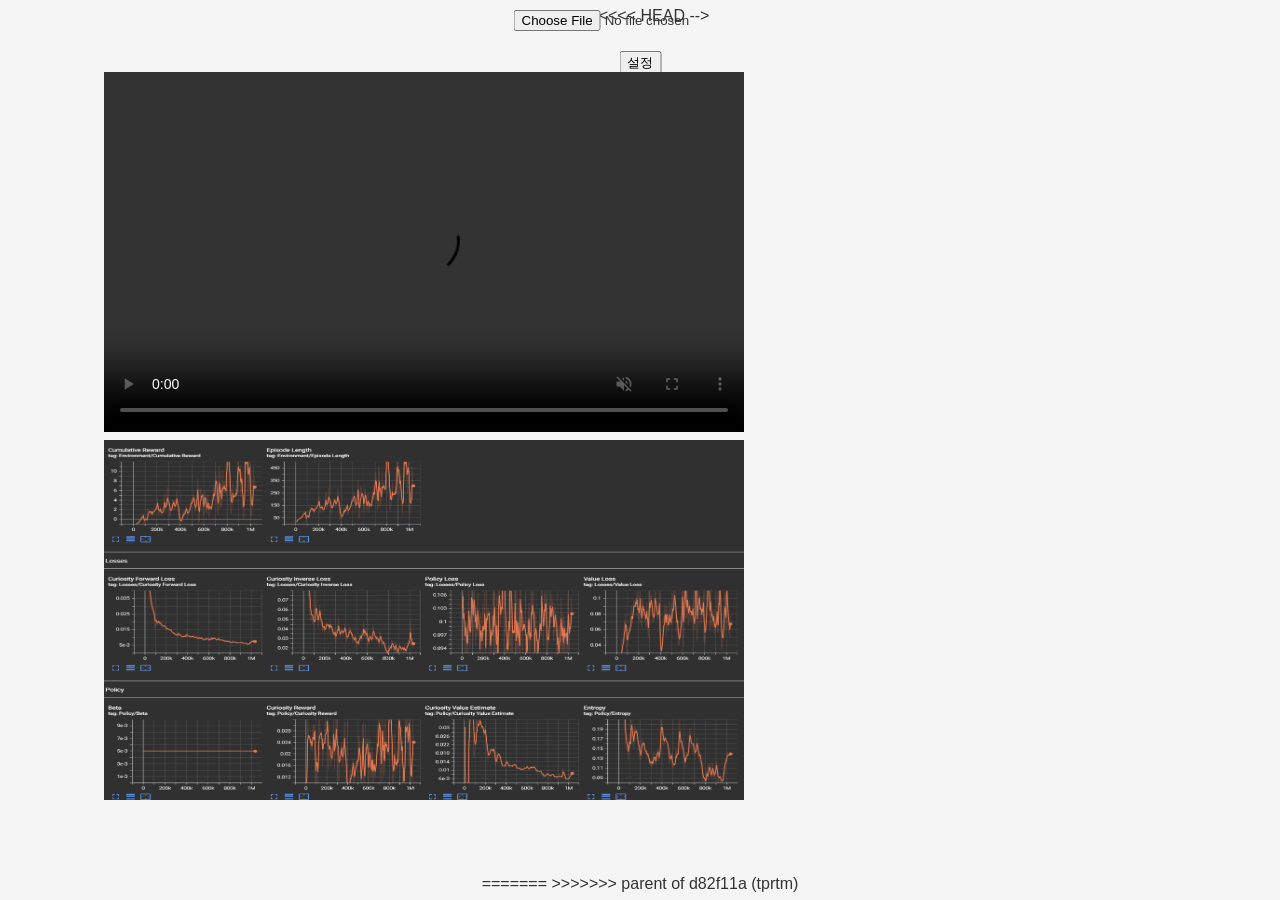
==== index.html @ b2683eea "ss" ====
<!DOCTYPE html>
<html lang="ko">
<head>
    <meta charset="UTF-8">
    <meta name="viewport" content="width=device-width, initial-scale=1.0">
    <title>test</title>
    <link rel="stylesheet" href="style.css">
    <!-- <script src="https://cdnjs.cloudflare.com/ajax/libs/pdf.js/2.16.105/pdf.min.js"></script> -->
</head>
<body id="body">

    <div id="ui">
        <input type="file" id="fileInput" accept=".pdf">
        <button id="toggleSettings">설정</button>
        <div id="settings" class="hidden">
            <label>배경색: <input type="color" id="bgColor"></label>
            <label>글자색: <input type="color" id="textColor"></label>
            <label>글자 크기: <input type="range" id="fontSize" min="14" max="36" value="18"></label>
            <label>줄 간격: <input type="range" id="lineHeight" min="1" max="3" step="0.1" value="1.5"></label>
        </div>
    </div>

    <div id="content" class="hidden"></div>

<<<<<<< HEAD
    <script src="script.js"></script> -->

    <div id="content">
        <video id="videoPlayer" width="640" height="360" controls autoplay muted loop>
            <source src="j.mp4" type="video/mp4">
            브라우저가 video 태그를 지원하지 않습니다.
        </video>
        <img src="image.png" alt="image.png" width="640" height="360">
    </div>
=======
    <script src="script.js"></script>
>>>>>>> parent of d82f11a (tprtm)
</body>
</html>
---- style.css ----
body {
    margin: 0;
    font-family: 'Arial', sans-serif;
    background-color: #f5f5f5;
    color: #333;
    display: flex;
    flex-direction: column;
    align-items: center;
    justify-content: center;
    height: 100vh;
    overflow: hidden;
    transition: background-color 0.3s, color 0.3s;
}

#ui {
    position: absolute;
    top: 10px;
    left: 50%;
    transform: translateX(-50%);
    text-align: center;
}

#fileInput {
    display: block;
    margin-bottom: 10px;
}

#toggleSettings {
    margin-top: 10px;
}

#settings {
    margin-top: 10px;
    padding: 10px;
    background: rgba(255, 255, 255, 0.8);
    border-radius: 5px;
}

.hidden {
    display: none;
}

#content {
    width: 90%;
    height: 90%;
    overflow-y: auto;
    padding: 20px;
    font-size: 18px;
    line-height: 1.5;
    white-space: pre-wrap;
    word-wrap: break-word; /* 자동 줄 바꿈 추가 */
    word-break: keep-all;   /* 단어가 어색하게 끊기는 것 방지 */
    cursor: pointer;
}
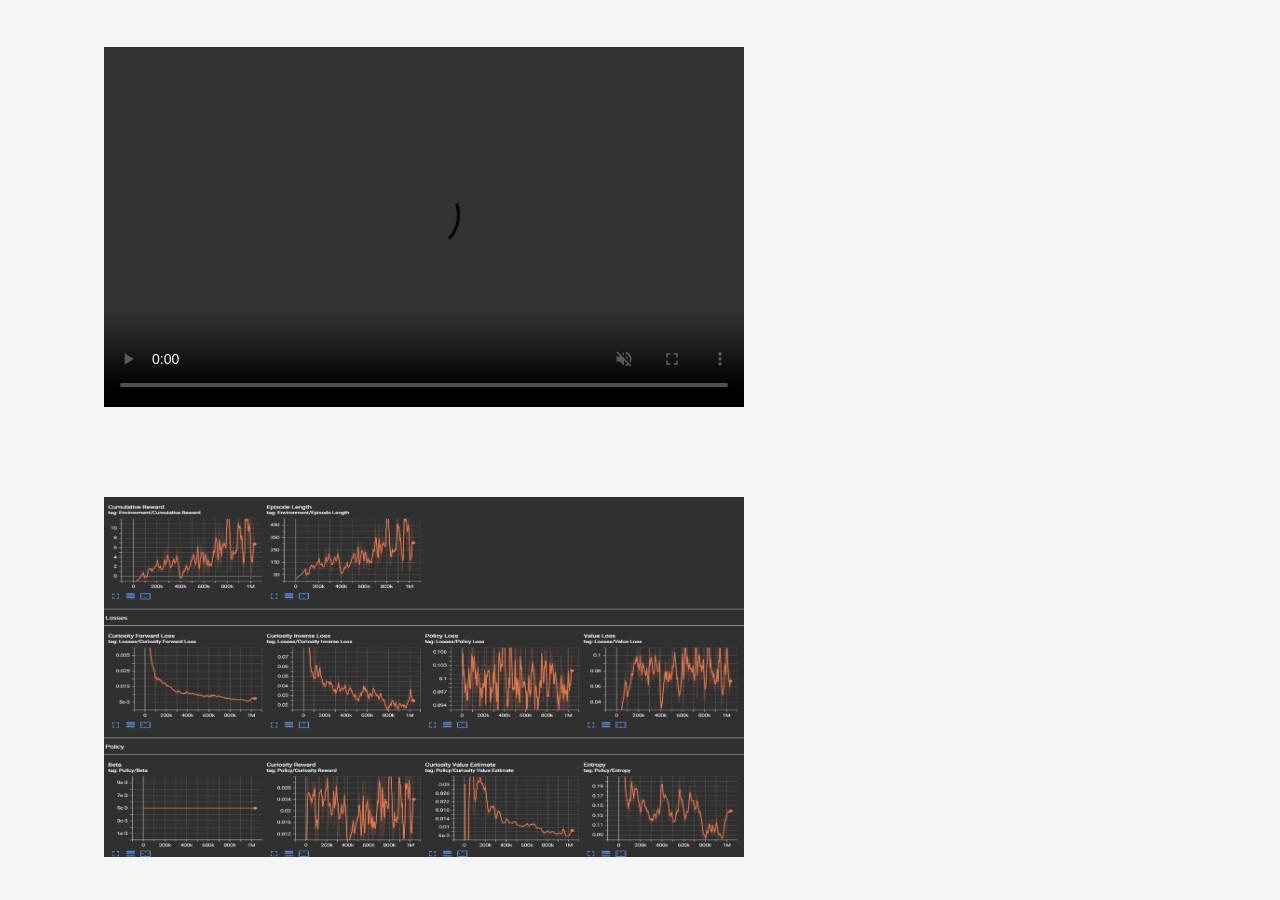
==== commit 5302b03c: "." ====
--- a/index.html
+++ b/index.html
@@ -9,7 +9,7 @@
 </head>
 <body id="body">
 
-    <div id="ui">
+    <!-- <div id="ui">
         <input type="file" id="fileInput" accept=".pdf">
         <button id="toggleSettings">설정</button>
         <div id="settings" class="hidden">
@@ -22,18 +22,18 @@
 
     <div id="content" class="hidden"></div>
 
-<<<<<<< HEAD
     <script src="script.js"></script> -->
 
     <div id="content">
         <video id="videoPlayer" width="640" height="360" controls autoplay muted loop>
-            <source src="j.mp4" type="video/mp4">
+            <source src="a.mp4" type="video/mp4">
             브라우저가 video 태그를 지원하지 않습니다.
         </video>
+    </div>
+
+    <div id="content">
         <img src="image.png" alt="image.png" width="640" height="360">
     </div>
-=======
-    <script src="script.js"></script>
->>>>>>> parent of d82f11a (tprtm)
+
 </body>
 </html>
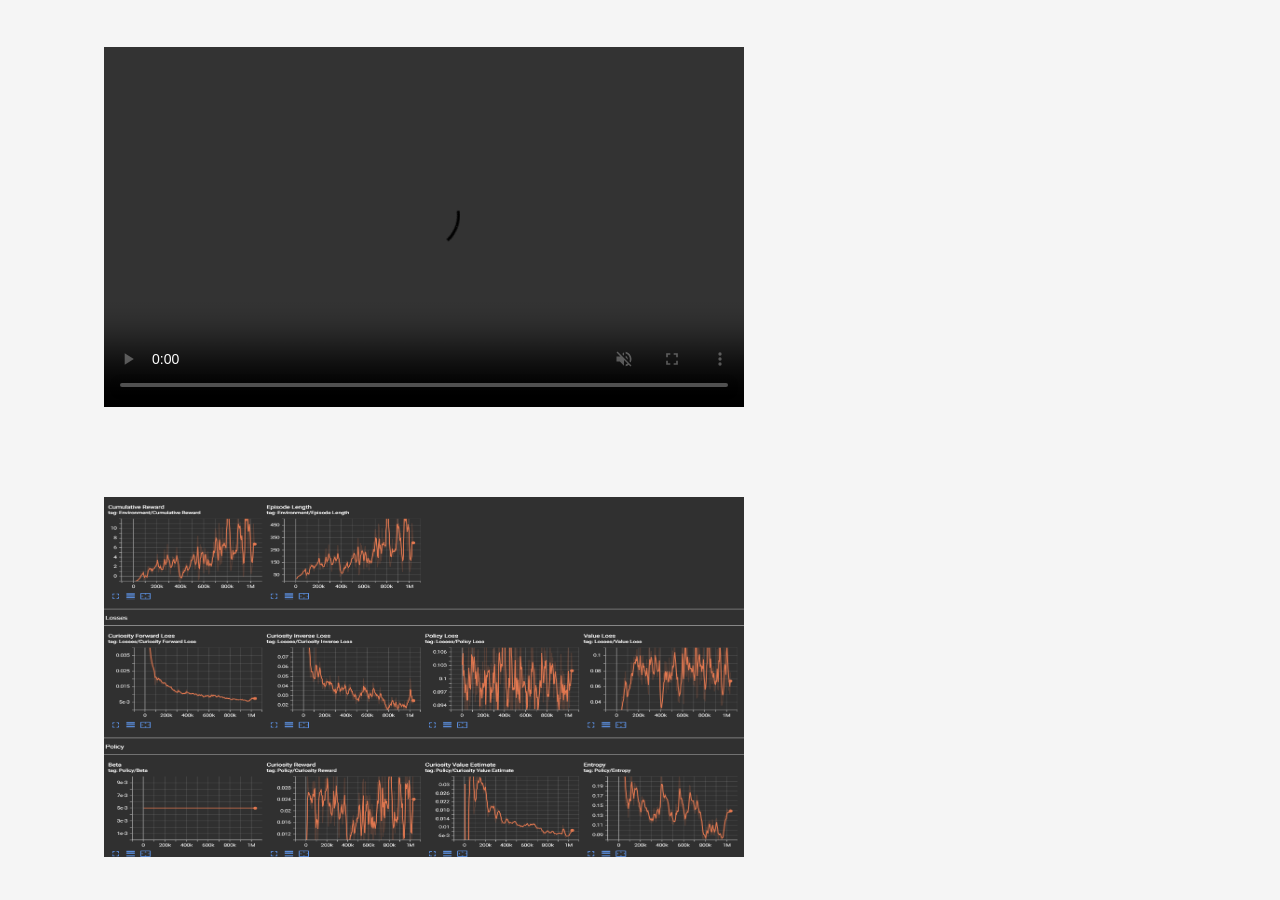
==== commit 5fa988ac: "j" ====
--- a/index.html
+++ b/index.html
@@ -26,7 +26,7 @@
 
     <div id="content">
         <video id="videoPlayer" width="640" height="360" controls autoplay muted loop>
-            <source src="a.mp4" type="video/mp4">
+            <source src="j.mp4" type="video/mp4">
             브라우저가 video 태그를 지원하지 않습니다.
         </video>
     </div>
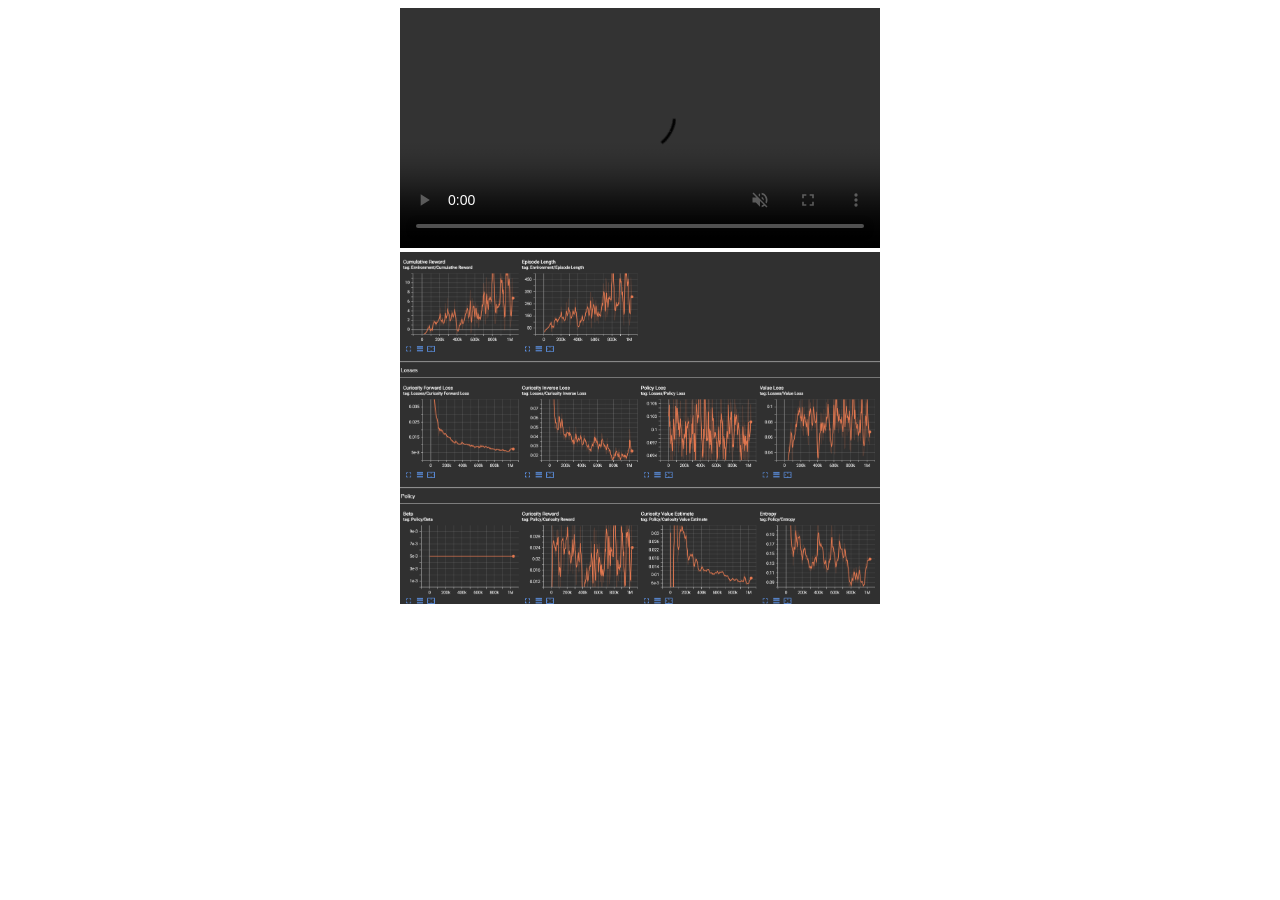
==== commit dfa2efd3: "k" ====
--- a/index.html
+++ b/index.html
@@ -3,37 +3,18 @@
 <head>
     <meta charset="UTF-8">
     <meta name="viewport" content="width=device-width, initial-scale=1.0">
-    <title>test</title>
-    <link rel="stylesheet" href="style.css">
-    <!-- <script src="https://cdnjs.cloudflare.com/ajax/libs/pdf.js/2.16.105/pdf.min.js"></script> -->
+    <title>Image and Video Display</title>
+    <!-- <link rel="stylesheet" href="style.css"> -->
 </head>
-<body id="body">
-
-    <!-- <div id="ui">
-        <input type="file" id="fileInput" accept=".pdf">
-        <button id="toggleSettings">설정</button>
-        <div id="settings" class="hidden">
-            <label>배경색: <input type="color" id="bgColor"></label>
-            <label>글자색: <input type="color" id="textColor"></label>
-            <label>글자 크기: <input type="range" id="fontSize" min="14" max="36" value="18"></label>
-            <label>줄 간격: <input type="range" id="lineHeight" min="1" max="3" step="0.1" value="1.5"></label>
-        </div>
-    </div>
-
-    <div id="content" class="hidden"></div>
-
-    <script src="script.js"></script> -->
-
+<body style="display: flex; flex-direction: column; align-items: center;">
     <div id="content">
-        <video id="videoPlayer" width="640" height="360" controls autoplay muted loop>
+        <video id="videoPlayer" controls autoplay muted loop width="480">
             <source src="j.mp4" type="video/mp4">
             브라우저가 video 태그를 지원하지 않습니다.
         </video>
     </div>
-
     <div id="content">
-        <img src="image.png" alt="image.png" width="640" height="360">
+        <img src="image.png" alt="image.png" width="480">
     </div>
-
 </body>
 </html>
--- a/style.css
+++ b/style.css
@@ -8,7 +8,7 @@
     align-items: center;
     justify-content: center;
     height: 100vh;
-    overflow: hidden;
+    overflow: scroll;
     transition: background-color 0.3s, color 0.3s;
 }
 
@@ -43,7 +43,7 @@
 #content {
     width: 90%;
     height: 90%;
-    overflow-y: auto;
+    overflow-y: scroll;
     padding: 20px;
     font-size: 18px;
     line-height: 1.5;
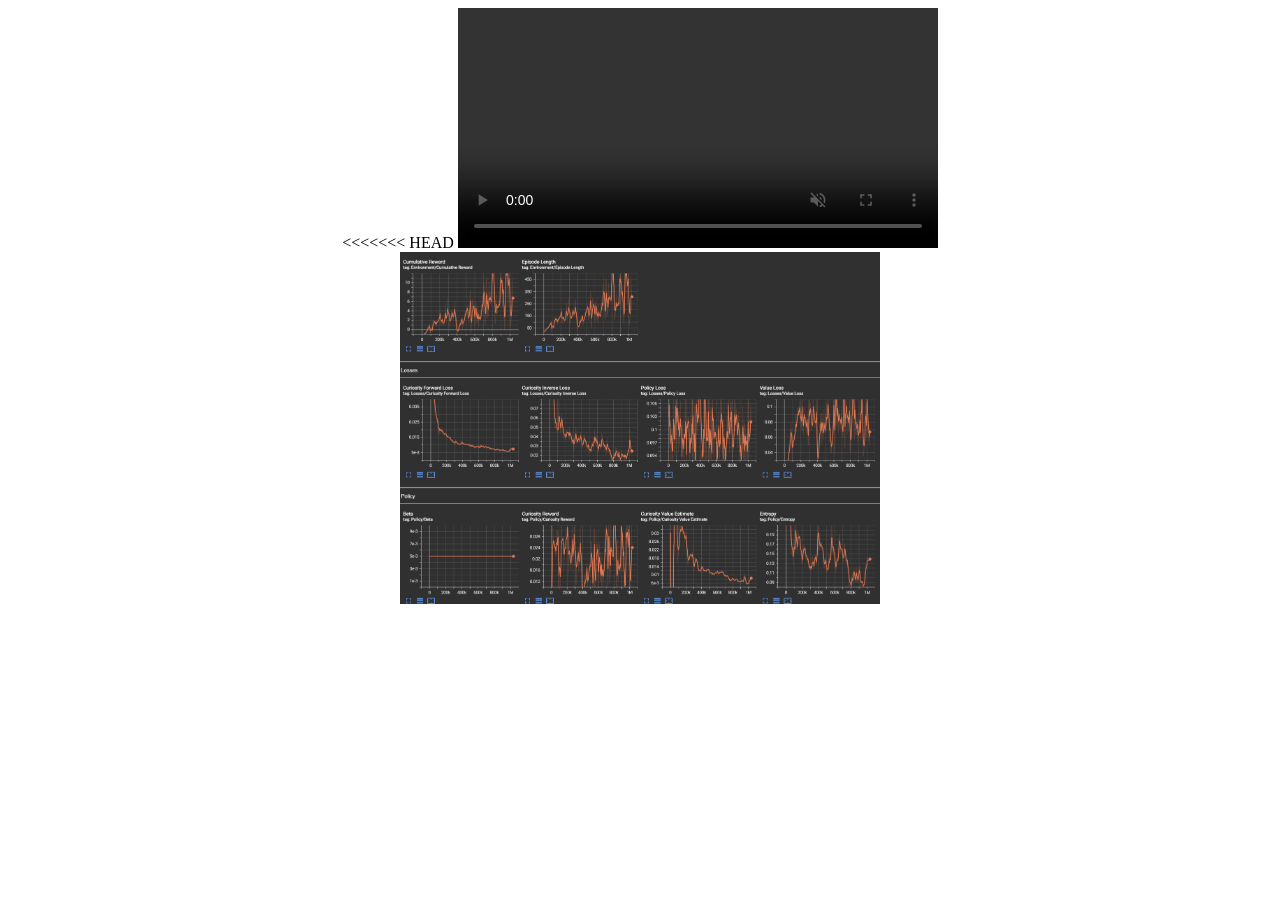
==== commit 2c12c500: "Merge branch 'main' of https://github.com/plezhs/hanyul" ====
--- a/index.html
+++ b/index.html
@@ -8,7 +8,11 @@
 </head>
 <body style="display: flex; flex-direction: column; align-items: center;">
     <div id="content">
+<<<<<<< HEAD
         <video id="videoPlayer" controls autoplay muted loop width="480">
+=======
+        <video id="videoPlayer" width="640" height="360" controls autoplay muted loop>
+>>>>>>> 5fa988ac7adc6af8614288ea8920a54146ec542a
             <source src="j.mp4" type="video/mp4">
             브라우저가 video 태그를 지원하지 않습니다.
         </video>
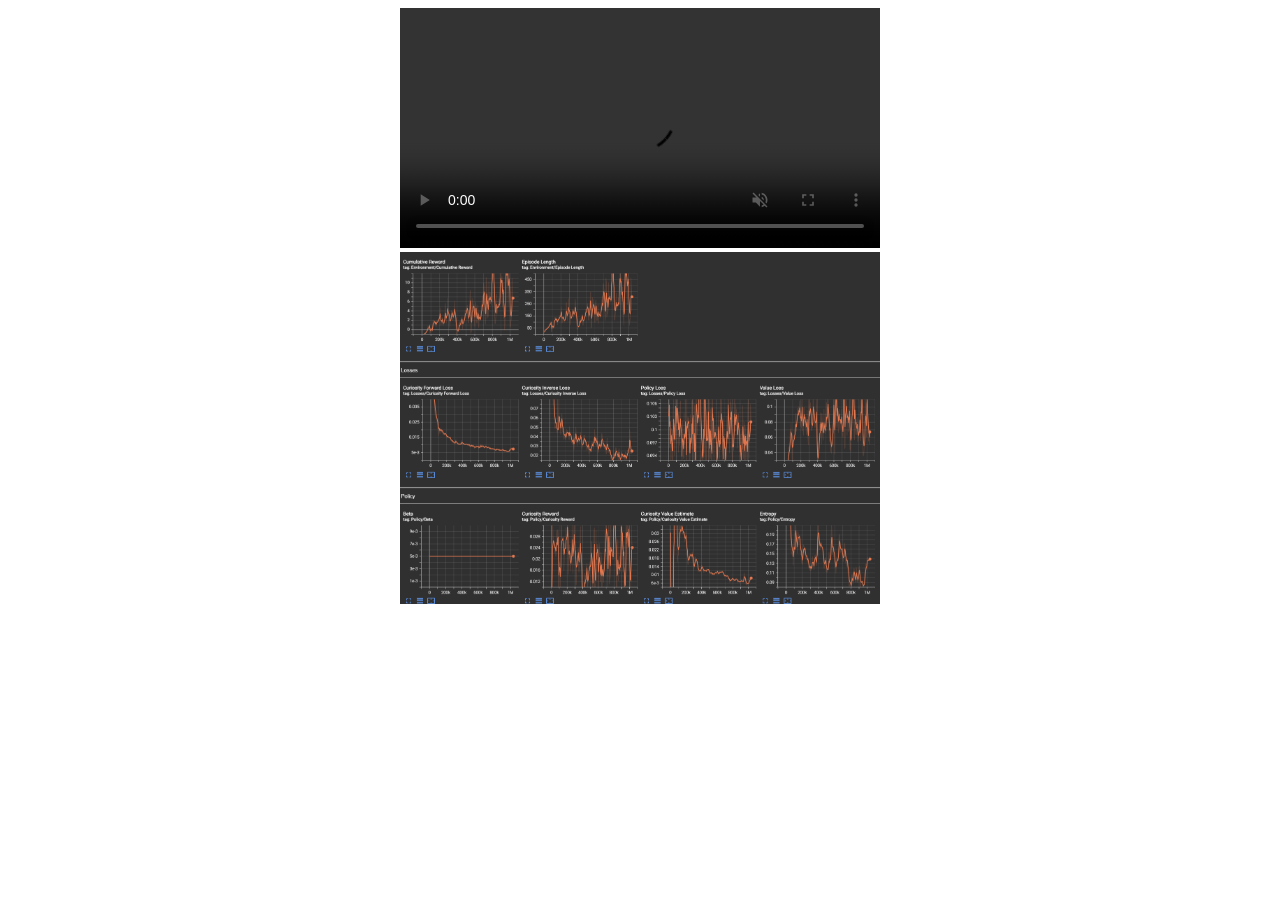
==== commit 6883f022: "kk" ====
--- a/index.html
+++ b/index.html
@@ -8,11 +8,7 @@
 </head>
 <body style="display: flex; flex-direction: column; align-items: center;">
     <div id="content">
-<<<<<<< HEAD
         <video id="videoPlayer" controls autoplay muted loop width="480">
-=======
-        <video id="videoPlayer" width="640" height="360" controls autoplay muted loop>
->>>>>>> 5fa988ac7adc6af8614288ea8920a54146ec542a
             <source src="j.mp4" type="video/mp4">
             브라우저가 video 태그를 지원하지 않습니다.
         </video>
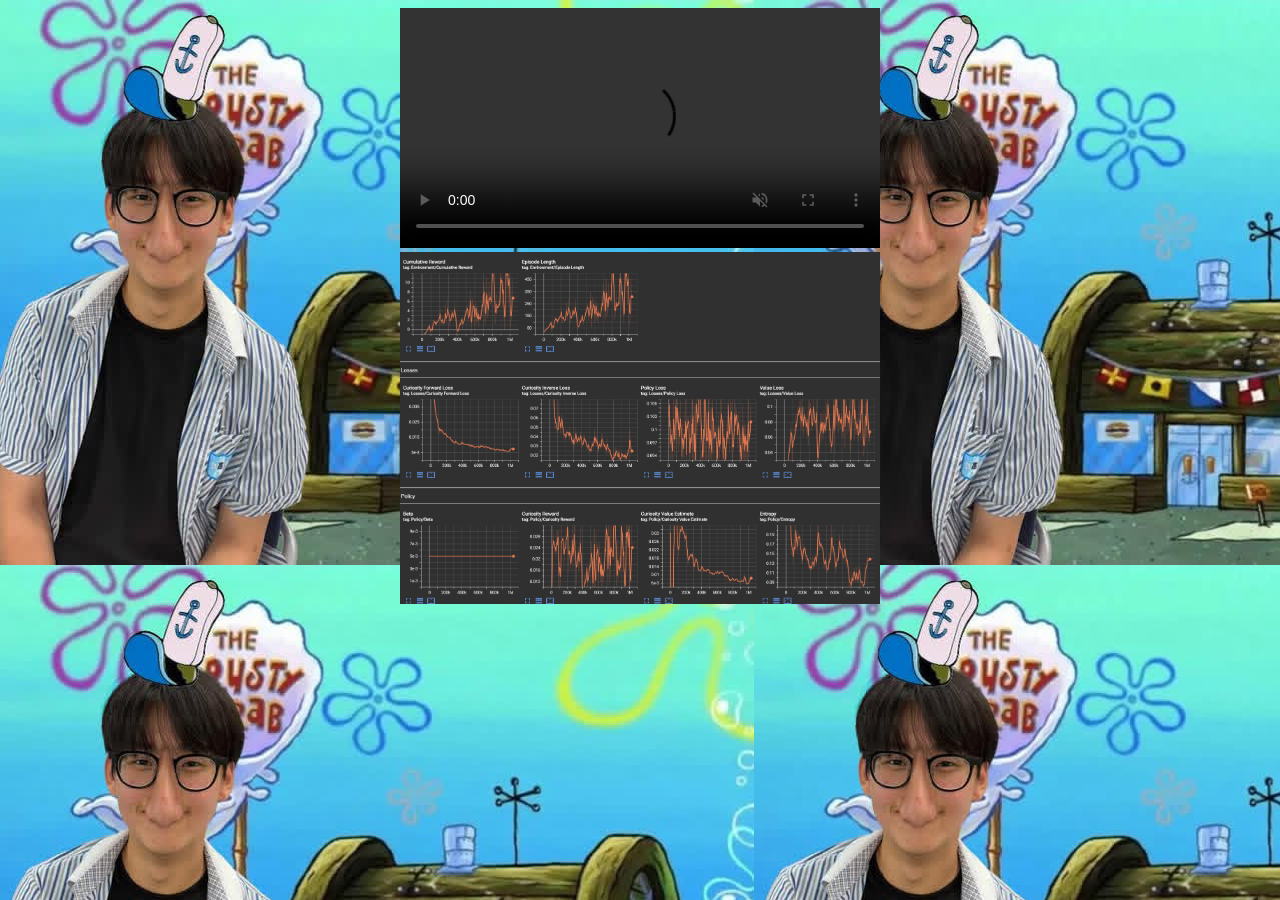
==== commit a9be2e6a: "jung" ====
--- a/index.html
+++ b/index.html
@@ -6,7 +6,7 @@
     <title>Image and Video Display</title>
     <!-- <link rel="stylesheet" href="style.css"> -->
 </head>
-<body style="display: flex; flex-direction: column; align-items: center;">
+<body style="display: flex; flex-direction: column; align-items: center;" background="back.png">
     <div id="content">
         <video id="videoPlayer" controls autoplay muted loop width="480">
             <source src="j.mp4" type="video/mp4">
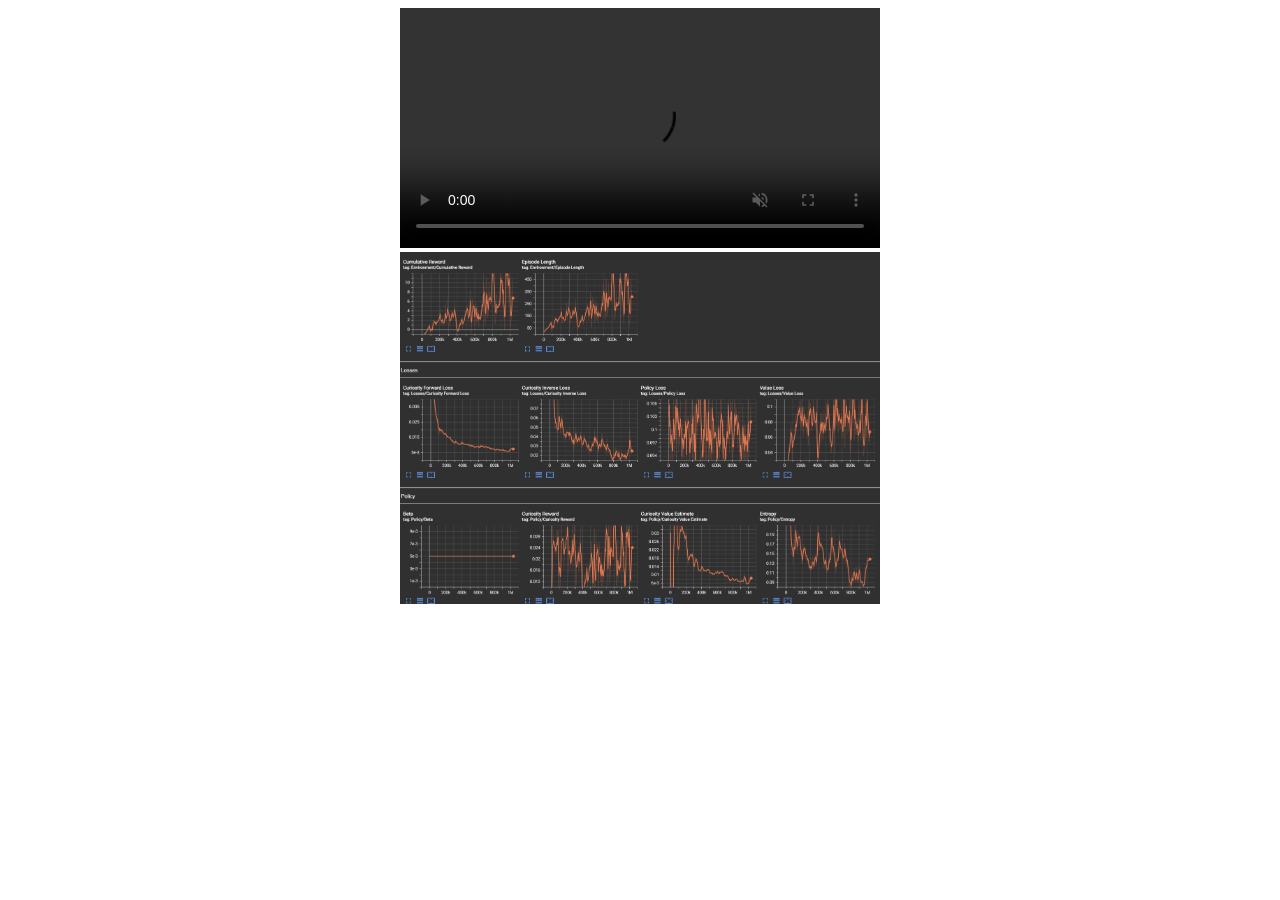
==== commit f2838b60: "j" ====
--- a/index.html
+++ b/index.html
@@ -6,7 +6,7 @@
     <title>Image and Video Display</title>
     <!-- <link rel="stylesheet" href="style.css"> -->
 </head>
-<body style="display: flex; flex-direction: column; align-items: center;" background="back.png">
+<body style="display: flex; flex-direction: column; align-items: center;">
     <div id="content">
         <video id="videoPlayer" controls autoplay muted loop width="480">
             <source src="j.mp4" type="video/mp4">
